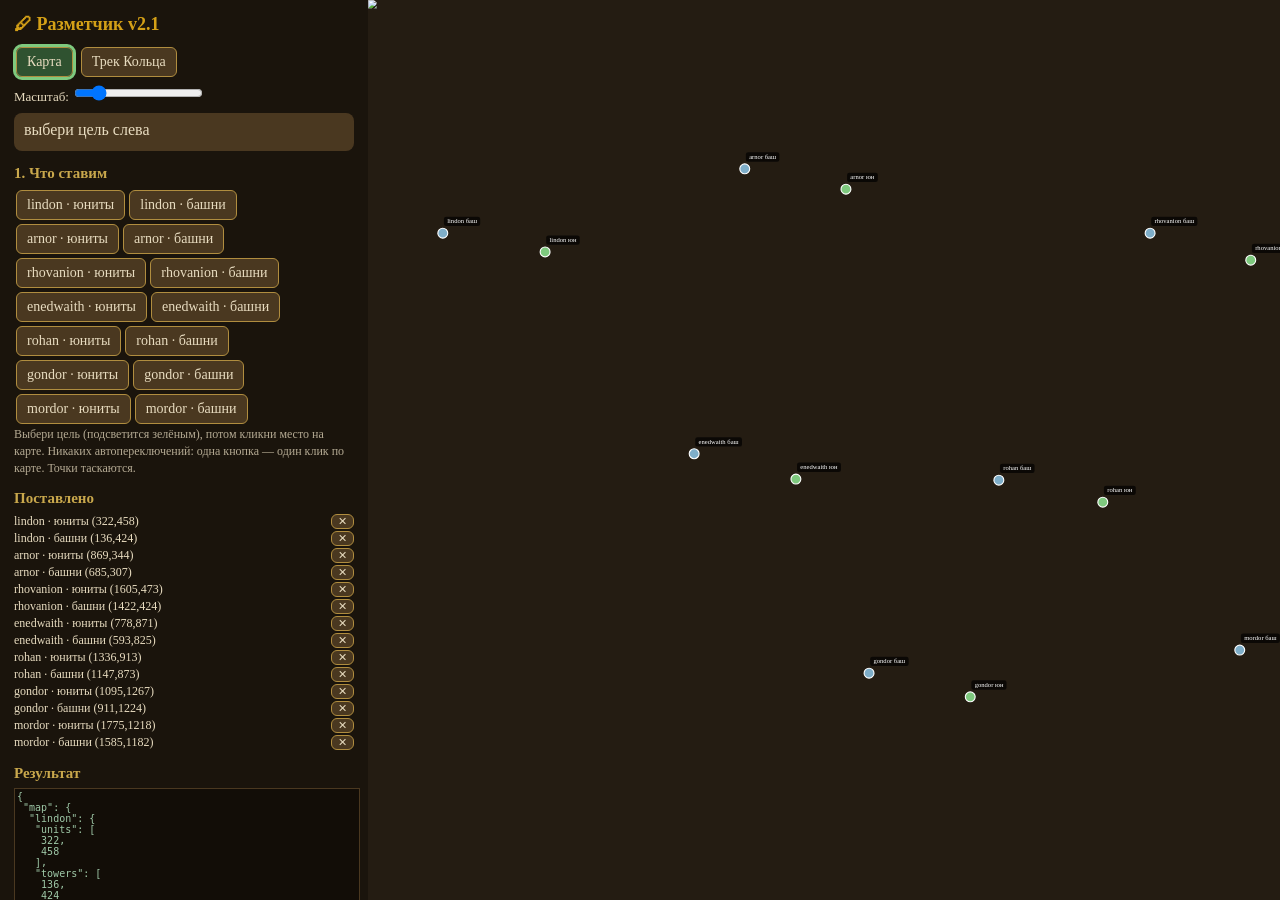
==== src/duel/web/static/marktool.html @ 0ef76f2b "Art era: оригинальный арт карт/жетонов/ландмарков/карты/трека, модалки, правка правила сброса, дальт" ====
<!doctype html>
<html lang="ru">
<head>
<meta charset="utf-8">
<title>Разметчик арта v2.1</title>
<style>
  body { font-family: Georgia, serif; background:#241c12; color:#e8dcc0; margin:0;
         display:flex; height:100vh; }
  #side { width: 340px; padding: 14px; overflow-y:auto; background:#1a140c; flex-shrink:0; }
  #stage-wrap { flex:1; overflow:auto; }
  #stage { position:relative; transform-origin: 0 0; }
  #stage img.bg { display:block; user-select:none; pointer-events:none; }
  .overlay { position:absolute; cursor:grab; outline:2px dashed rgba(212,160,23,.8); }
  .overlay.active { outline:3px solid #7ec97e; }
  #stage.cells-mode .overlay { pointer-events:none; outline-style:dotted; }
  .dot { position:absolute; width:16px; height:16px; border-radius:50%;
         transform:translate(-50%,-50%); background:#7ec97e; border:2px solid #fff; }
  .dot.towers { background:#7eaec9; }
  .dot.cell { background:#d4a017; width:12px; height:12px; }
  .dot span { position:absolute; top:-22px; left:10px; font-size:12px; color:#fff;
              background:rgba(0,0,0,.7); padding:1px 6px; border-radius:4px; white-space:nowrap; }
  h1 { font-size:18px; color:#d4a017; margin:0 0 10px; }
  h2 { font-size:15px; color:#c9a84c; margin:14px 0 6px; }
  button { font-family:inherit; font-size:14px; padding:6px 10px; margin:2px;
           border-radius:6px; border:1px solid #b08d3f; background:#4a3820; color:#e8dcc0;
           cursor:pointer; }
  button.on { outline:3px solid #7ec97e; background:#2f5230; }
  #status { font-size:16px; background:#2f5230; border-radius:8px; padding:8px 10px;
            margin:8px 0; min-height:22px; }
  #status.idle { background:#4a3820; }
  #json { width:100%; height:130px; font-size:10px; background:#120d07; color:#9fc9a8;
          border:1px solid #4a3820; }
  .hint { font-size:12px; opacity:.75; line-height:1.4; }
  #placed { font-size:12px; }
  #placed div { display:flex; justify-content:space-between; padding:1px 0; }
  #placed button { font-size:11px; padding:0 6px; margin:0; }
  label { font-size:13px; display:block; margin:4px 0; }
</style>
</head>
<body>
<div id="side">
  <h1>🖊 Разметчик v2.1</h1>
  <button id="tab-map" class="on">Карта</button>
  <button id="tab-ring">Трек Кольца</button>
  <label>Масштаб: <input type="range" id="zoom" min="0.3" max="2" step="0.05" value="0.55"></label>
  <div id="status">—</div>

  <div id="panel-map">
    <h2>1. Что ставим</h2>
    <div id="target-btns"></div>
    <div class="hint">Выбери цель (подсветится зелёным), потом кликни место на карте.
      Никаких автопереключений: одна кнопка — один клик по карте. Точки таскаются.</div>
  </div>

  <div id="panel-ring" style="display:none">
    <h2>Слои (двигать/масштаб)</h2>
    <button id="lay-frodo">полоса Фродо</button>
    <button id="lay-nazgul">назгул</button>
    <div class="hint">Выбери слой — таскай мышью, колесо = масштаб, стрелки = 1px (Shift=10).</div>
    <h2>Клетки (кликами, по порядку)</h2>
    <button id="cells-bg">клетки фона (<span id="nbg">0</span>)</button>
    <button id="cells-strip">клетки полосы (<span id="nstrip">0</span>)</button>
    <button id="cells-off">выйти из режима клеток</button>
    <div class="hint">В режиме клеток слои «прозрачны» для мыши — клики всегда ставят точки.
      «Клетки фона» — по клеткам, напечатанным на панораме. «Клетки полосы» — по клеткам
      самой полосы (запишутся в её координатах).</div>
  </div>

  <h2>Поставлено</h2>
  <div id="placed"></div>

  <h2>Результат</h2>
  <textarea id="json" readonly></textarea>
  <button id="copy">📋 Скопировать JSON</button>
</div>
<div id="stage-wrap"><div id="stage"></div></div>

<script>
const REGIONS = ["lindon","arnor","rhovanion","enedwaith","rohan","gondor","mordor"];
const DEFAULTS = {
  map: {
    lindon: {units:[322,458], towers:[136,424]},
    arnor: {units:[869,344], towers:[685,307]},
    enedwaith: {units:[778,871], towers:[593,825]},
    rohan: {units:[1336,913], towers:[1147,873]},
    gondor: {units:[1095,1267], towers:[911,1224]},
    rhovanion: {units:[1605,473], towers:[1422,424]},
    mordor: {units:[1775,1218], towers:[1585,1182]},
  },
  ring: { frodo:{x:80,y:184,scale:1}, nazgul:{x:-2,y:76,scale:1}, bg_cells:[], strip_cells:[] },
};
let S;
try { S = JSON.parse(localStorage.getItem("marktool21")) || null; } catch(e) { S = null; }
if (!S) S = JSON.parse(JSON.stringify(DEFAULTS));
let mode = "map";
let target = null;      // {region, kind} в режиме карты
let layer = null;       // "frodo" | "nazgul"
let cells = null;       // "bg_cells" | "strip_cells"
let dragging = false;

const stage = document.getElementById("stage");
const statusEl = document.getElementById("status");
const zoomEl = document.getElementById("zoom");
let zoom = parseFloat(zoomEl.value);
zoomEl.oninput = () => { zoom = parseFloat(zoomEl.value); stage.style.transform = `scale(${zoom})`; };

function save() {
  document.getElementById("json").value = JSON.stringify({map:S.map, ring:S.ring}, null, 1);
  localStorage.setItem("marktool21", JSON.stringify(S));
  document.getElementById("nbg").textContent = S.ring.bg_cells.length;
  document.getElementById("nstrip").textContent = S.ring.strip_cells.length;
  renderPlaced();
}
document.getElementById("copy").onclick = () =>
  navigator.clipboard.writeText(document.getElementById("json").value);

function setStatus(txt, active) {
  statusEl.textContent = txt;
  statusEl.className = active ? "" : "idle";
}

function stageXY(ev) {
  const r = stage.getBoundingClientRect();
  return [(ev.clientX - r.left) / zoom, (ev.clientY - r.top) / zoom];
}

/* ---------- список поставленного ---------- */
function renderPlaced() {
  const box = document.getElementById("placed");
  const rows = [];
  if (mode === "map") {
    for (const r of REGIONS) for (const k of ["units","towers"]) {
      const v = S.map[r] && S.map[r][k];
      if (v) rows.push([`${r} · ${k === "units" ? "юниты" : "башни"} (${v[0]},${v[1]})`,
                        () => { delete S.map[r][k]; refresh(); }]);
    }
  } else {
    S.ring.bg_cells.forEach((c,i) => rows.push([`фон ${i} (${c[0]},${c[1]})`,
      () => { S.ring.bg_cells.splice(i,1); refresh(); }]));
    S.ring.strip_cells.forEach((c,i) => rows.push([`полоса ${i} (${c[0]},${c[1]})`,
      () => { S.ring.strip_cells.splice(i,1); refresh(); }]));
  }
  box.innerHTML = "";
  for (const [txt, del] of rows) {
    const d = document.createElement("div");
    d.innerHTML = `<span>${txt}</span>`;
    const b = document.createElement("button"); b.textContent = "✕"; b.onclick = del;
    d.appendChild(b); box.appendChild(d);
  }
}

/* ---------- карта ---------- */
const tb = document.getElementById("target-btns");
for (const r of REGIONS) {
  const wrap = document.createElement("div");
  for (const k of ["units","towers"]) {
    const b = document.createElement("button");
    b.textContent = `${r} · ${k === "units" ? "юниты" : "башни"}`;
    b.id = `t-${r}-${k}`;
    b.onclick = () => {
      target = {region:r, kind:k};
      tb.querySelectorAll("button").forEach(x => x.classList.toggle("on", x.id === b.id));
      setStatus(`СТАВИМ: ${r} · ${k === "units" ? "юниты" : "башни"} — кликни по карте`, true);
    };
    wrap.appendChild(b);
  }
  tb.appendChild(wrap);
}

function renderMap() {
  stage.classList.remove("cells-mode");
  stage.innerHTML = `<img class="bg" src="/static/art/map.jpg">`;
  drawMapDots();
  setStatus("выбери цель слева", false);
}
function drawMapDots() {
  stage.querySelectorAll(".dot").forEach(d => d.remove());
  for (const r of REGIONS) {
    const m = S.map[r] || {};
    for (const k of ["units","towers"]) {
      if (!m[k]) continue;
      const d = document.createElement("div");
      d.className = `dot ${k}`;
      d.style.left = m[k][0] + "px"; d.style.top = m[k][1] + "px";
      d.innerHTML = `<span>${r} ${k === "units" ? "юн" : "баш"}</span>`;
      d.addEventListener("pointerdown", (ev) => {
        ev.stopPropagation(); ev.preventDefault(); dragging = true;
        const move = (e) => { const [x,y] = stageXY(e);
          m[k] = [Math.round(x), Math.round(y)];
          d.style.left = x+"px"; d.style.top = y+"px"; };
        const up = () => { dragging = false; save();
          window.removeEventListener("pointermove", move);
          window.removeEventListener("pointerup", up); };
        window.addEventListener("pointermove", move);
        window.addEventListener("pointerup", up);
      });
      stage.appendChild(d);
    }
  }
}

/* ---------- трек ---------- */
function renderRing() {
  stage.innerHTML = `<img class="bg" src="/static/art/ring/track-bg.jpg">`;
  stage.classList.toggle("cells-mode", !!cells);
  for (const [name, src] of [["frodo","/static/art/ring/track-frodo.png"],
                             ["nazgul","/static/art/ring/track-nazgul.png"]]) {
    const el = document.createElement("img");
    el.src = src; el.className = "overlay" + (layer === name ? " active" : "");
    el.id = "ov-" + name; el.draggable = false;
    const st = S.ring[name];
    el.style.position = "absolute"; el.style.left = st.x+"px"; el.style.top = st.y+"px";
    el.style.transformOrigin = "0 0"; el.style.transform = `scale(${st.scale})`;
    el.addEventListener("pointerdown", (ev) => {
      if (cells) return; // в режиме клеток слои не перехватывают
      ev.preventDefault(); pickLayer(name);
      dragging = true;
      const [sx, sy] = stageXY(ev); const ox = st.x, oy = st.y;
      const move = (e) => { const [x,y] = stageXY(e);
        st.x = Math.round(ox + x - sx); st.y = Math.round(oy + y - sy);
        el.style.left = st.x+"px"; el.style.top = st.y+"px"; };
      const up = () => { dragging = false; save();
        window.removeEventListener("pointermove", move);
        window.removeEventListener("pointerup", up); };
      window.addEventListener("pointermove", move);
      window.addEventListener("pointerup", up);
    });
    el.addEventListener("wheel", (ev) => {
      if (cells) return;
      ev.preventDefault();
      st.scale = Math.max(0.05, +(st.scale * (ev.deltaY < 0 ? 1.03 : 0.97)).toFixed(4));
      el.style.transform = `scale(${st.scale})`; save();
    });
    stage.appendChild(el);
  }
  drawCellDots();
}
function drawCellDots() {
  stage.querySelectorAll(".dot.cell").forEach(d => d.remove());
  const put = (x, y, label) => { const d = document.createElement("div");
    d.className = "dot cell"; d.style.left = x+"px"; d.style.top = y+"px";
    d.innerHTML = `<span>${label}</span>`; stage.appendChild(d); };
  S.ring.bg_cells.forEach((c,i) => put(c[0], c[1], "ф" + i));
  const st = S.ring.frodo;
  S.ring.strip_cells.forEach((c,i) => put(st.x + c[0]*st.scale, st.y + c[1]*st.scale, "п" + i));
}
function pickLayer(name) {
  layer = name; cells = null;
  document.getElementById("lay-frodo").classList.toggle("on", name === "frodo");
  document.getElementById("lay-nazgul").classList.toggle("on", name === "nazgul");
  document.getElementById("cells-bg").classList.remove("on");
  document.getElementById("cells-strip").classList.remove("on");
  stage.classList.remove("cells-mode");
  document.querySelectorAll(".overlay").forEach(o =>
    o.classList.toggle("active", o.id === "ov-" + name));
  setStatus(`СЛОЙ: ${name === "frodo" ? "полоса Фродо" : "назгул"} — таскай/колесо/стрелки`, true);
}
function pickCells(which) {
  cells = which; layer = null;
  document.getElementById("lay-frodo").classList.remove("on");
  document.getElementById("lay-nazgul").classList.remove("on");
  document.getElementById("cells-bg").classList.toggle("on", which === "bg_cells");
  document.getElementById("cells-strip").classList.toggle("on", which === "strip_cells");
  stage.classList.add("cells-mode");
  document.querySelectorAll(".overlay").forEach(o => o.classList.remove("active"));
  setStatus(`КЛЕТКИ: ${which === "bg_cells" ? "фон" : "полоса"} — кликай центры по порядку`, true);
}
document.getElementById("lay-frodo").onclick = () => pickLayer("frodo");
document.getElementById("lay-nazgul").onclick = () => pickLayer("nazgul");
document.getElementById("cells-bg").onclick = () => pickCells("bg_cells");
document.getElementById("cells-strip").onclick = () => pickCells("strip_cells");
document.getElementById("cells-off").onclick = () => { cells = null;
  stage.classList.remove("cells-mode");
  document.getElementById("cells-bg").classList.remove("on");
  document.getElementById("cells-strip").classList.remove("on");
  setStatus("режим клеток выключен", false); };

/* ---------- постановка клеток: по НАЖАТИЮ (pointerdown) ---------- */
stage.addEventListener("pointerdown", (ev) => {
  try {
    if (mode !== "ring" || !cells) return;
    if (ev.target.closest(".dot")) return;
    ev.preventDefault();
    const [x, y] = stageXY(ev);
    let cx = x, cy = y;
    if (cells === "strip_cells") {
      const st = S.ring.frodo;
      cx = (x - st.x) / st.scale; cy = (y - st.y) / st.scale;
    }
    S.ring[cells].push([Math.round(cx), Math.round(cy)]);
    drawCellDots(); save();
    setStatus(`✓ клетка №${S.ring[cells].length - 1} — кликай дальше`, true);
  } catch (e) { setStatus("ОШИБКА: " + e.message, false); }
}, true);

/* ---------- клики по карте ---------- */
stage.addEventListener("click", (ev) => {
  if (dragging) return;
  if (ev.target.closest(".dot")) return;
  const [x, y] = stageXY(ev);
  if (mode === "map") {
    if (!target) { setStatus("сначала выбери цель слева!", false); return; }
    S.map[target.region] = S.map[target.region] || {};
    S.map[target.region][target.kind] = [Math.round(x), Math.round(y)];
    drawMapDots(); save();
    setStatus(`✓ ${target.region} · ${target.kind === "units" ? "юниты" : "башни"} поставлено — выбери следующую цель`, false);
    tb.querySelectorAll("button").forEach(b => b.classList.remove("on"));
    target = null;
  }
});

window.addEventListener("error", (e) => setStatus("JS ОШИБКА: " + e.message, false));

window.addEventListener("keydown", (ev) => {
  if (mode !== "ring" || !layer) return;
  const st = S.ring[layer]; const step = ev.shiftKey ? 10 : 1;
  if (ev.key === "ArrowLeft") st.x -= step;
  else if (ev.key === "ArrowRight") st.x += step;
  else if (ev.key === "ArrowUp") st.y -= step;
  else if (ev.key === "ArrowDown") st.y += step;
  else return;
  ev.preventDefault();
  const el = document.getElementById("ov-" + layer);
  el.style.left = st.x+"px"; el.style.top = st.y+"px";
  save();
});

/* ---------- вкладки ---------- */
function refresh() { if (mode === "map") renderMap(); else renderRing(); save(); }
document.getElementById("tab-map").onclick = () => { mode = "map";
  document.getElementById("tab-map").classList.add("on");
  document.getElementById("tab-ring").classList.remove("on");
  document.getElementById("panel-map").style.display = "";
  document.getElementById("panel-ring").style.display = "none";
  target = null; refresh(); };
document.getElementById("tab-ring").onclick = () => { mode = "ring";
  document.getElementById("tab-ring").classList.add("on");
  document.getElementById("tab-map").classList.remove("on");
  document.getElementById("panel-map").style.display = "none";
  document.getElementById("panel-ring").style.display = "";
  refresh(); };
stage.style.transform = `scale(${zoom})`;
refresh();
</script>
</body>
</html>
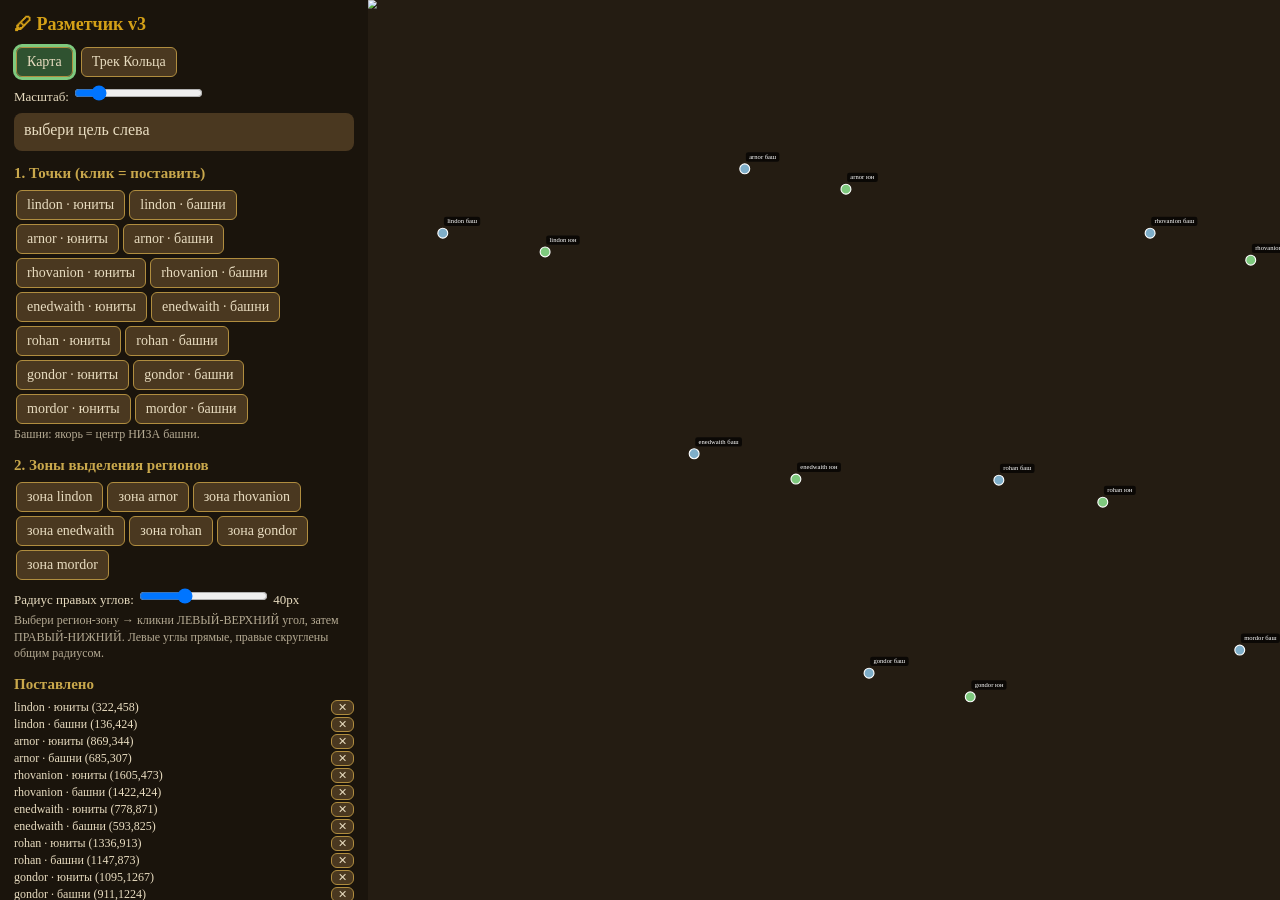
==== commit c9b16f11: "Обученные личности (4 ONNX-сети) + правки правил: ребро Рованион-Энедвайт, свободный порядок эффекто" ====
--- a/src/duel/web/static/marktool.html
+++ b/src/duel/web/static/marktool.html
@@ -2,7 +2,7 @@
 <html lang="ru">
 <head>
 <meta charset="utf-8">
-<title>Разметчик арта v2.1</title>
+<title>Разметчик арта v3</title>
 <style>
   body { font-family: Georgia, serif; background:#241c12; color:#e8dcc0; margin:0;
          display:flex; height:100vh; }
@@ -39,17 +39,22 @@
 </head>
 <body>
 <div id="side">
-  <h1>🖊 Разметчик v2.1</h1>
+  <h1>🖊 Разметчик v3</h1>
   <button id="tab-map" class="on">Карта</button>
   <button id="tab-ring">Трек Кольца</button>
   <label>Масштаб: <input type="range" id="zoom" min="0.3" max="2" step="0.05" value="0.55"></label>
   <div id="status">—</div>
 
   <div id="panel-map">
-    <h2>1. Что ставим</h2>
+    <h2>1. Точки (клик = поставить)</h2>
     <div id="target-btns"></div>
-    <div class="hint">Выбери цель (подсветится зелёным), потом кликни место на карте.
-      Никаких автопереключений: одна кнопка — один клик по карте. Точки таскаются.</div>
+    <div class="hint">Башни: якорь = центр НИЗА башни.</div>
+    <h2>2. Зоны выделения регионов</h2>
+    <div id="zone-btns"></div>
+    <label>Радиус правых углов: <input type="range" id="zr" min="0" max="120" step="2" value="40">
+      <span id="zrv">40</span>px</label>
+    <div class="hint">Выбери регион-зону → кликни ЛЕВЫЙ-ВЕРХНИЙ угол, затем ПРАВЫЙ-НИЖНИЙ.
+      Левые углы прямые, правые скруглены общим радиусом.</div>
   </div>
 
   <div id="panel-ring" style="display:none">
@@ -88,10 +93,14 @@
     mordor: {units:[1775,1218], towers:[1585,1182]},
   },
   ring: { frodo:{x:80,y:184,scale:1}, nazgul:{x:-2,y:76,scale:1}, bg_cells:[], strip_cells:[] },
+  zones: {},
+  zoneRadius: 40,
 };
 let S;
 try { S = JSON.parse(localStorage.getItem("marktool21")) || null; } catch(e) { S = null; }
 if (!S) S = JSON.parse(JSON.stringify(DEFAULTS));
+if (!S.zones) S.zones = {};
+if (!S.zoneRadius) S.zoneRadius = 40;
 let mode = "map";
 let target = null;      // {region, kind} в режиме карты
 let layer = null;       // "frodo" | "nazgul"
@@ -105,7 +114,8 @@
 zoomEl.oninput = () => { zoom = parseFloat(zoomEl.value); stage.style.transform = `scale(${zoom})`; };
 
 function save() {
-  document.getElementById("json").value = JSON.stringify({map:S.map, ring:S.ring}, null, 1);
+  document.getElementById("json").value = JSON.stringify(
+    {map:S.map, zones:S.zones, zoneRadius:S.zoneRadius, ring:S.ring}, null, 1);
   localStorage.setItem("marktool21", JSON.stringify(S));
   document.getElementById("nbg").textContent = S.ring.bg_cells.length;
   document.getElementById("nstrip").textContent = S.ring.strip_cells.length;
@@ -167,10 +177,43 @@
   tb.appendChild(wrap);
 }
 
+let zoneTarget = null;   // регион для зоны
+let zoneCorner = null;   // первый угол [x,y]
+const zb = document.getElementById("zone-btns");
+for (const r of REGIONS) {
+  const b = document.createElement("button");
+  b.textContent = "зона " + r; b.id = "z-" + r;
+  b.onclick = () => {
+    zoneTarget = r; zoneCorner = null; target = null;
+    tb.querySelectorAll("button").forEach(x => x.classList.remove("on"));
+    zb.querySelectorAll("button").forEach(x => x.classList.toggle("on", x.id === b.id));
+    setStatus(`ЗОНА ${r}: кликни ЛЕВЫЙ-ВЕРХНИЙ угол`, true);
+  };
+  zb.appendChild(b);
+}
+const zr = document.getElementById("zr");
+zr.oninput = () => { S.zoneRadius = parseInt(zr.value);
+  document.getElementById("zrv").textContent = zr.value; drawZones(); save(); };
+
+function drawZones() {
+  stage.querySelectorAll(".zrect").forEach(z => z.remove());
+  for (const [r, z] of Object.entries(S.zones)) {
+    const d = document.createElement("div");
+    d.className = "zrect";
+    d.style.cssText = `position:absolute;left:${z[0]}px;top:${z[1]}px;width:${z[2]}px;height:${z[3]}px;
+      border:3px solid #7ec97e;border-radius:0 ${S.zoneRadius}px ${S.zoneRadius}px 0;
+      pointer-events:none;`;
+    d.innerHTML = `<span style="position:absolute;left:4px;top:2px;font-size:13px;color:#7ec97e;
+      background:rgba(0,0,0,.6);padding:0 5px;border-radius:4px">${r}</span>`;
+    stage.appendChild(d);
+  }
+}
+
 function renderMap() {
   stage.classList.remove("cells-mode");
   stage.innerHTML = `<img class="bg" src="/static/art/map.jpg">`;
   drawMapDots();
+  drawZones();
   setStatus("выбери цель слева", false);
 }
 function drawMapDots() {
@@ -299,6 +342,21 @@
   if (ev.target.closest(".dot")) return;
   const [x, y] = stageXY(ev);
   if (mode === "map") {
+    if (zoneTarget) {
+      if (!zoneCorner) {
+        zoneCorner = [Math.round(x), Math.round(y)];
+        setStatus(`ЗОНА ${zoneTarget}: теперь ПРАВЫЙ-НИЖНИЙ угол`, true);
+      } else {
+        const [x1, y1] = zoneCorner;
+        S.zones[zoneTarget] = [Math.min(x1,x), Math.min(y1,y),
+          Math.round(Math.abs(x-x1)), Math.round(Math.abs(y-y1))].map(Math.round);
+        drawZones(); save();
+        setStatus(`✓ зона ${zoneTarget} готова — выбери следующую`, false);
+        zb.querySelectorAll("button").forEach(b => b.classList.remove("on"));
+        zoneTarget = null; zoneCorner = null;
+      }
+      return;
+    }
     if (!target) { setStatus("сначала выбери цель слева!", false); return; }
     S.map[target.region] = S.map[target.region] || {};
     S.map[target.region][target.kind] = [Math.round(x), Math.round(y)];
